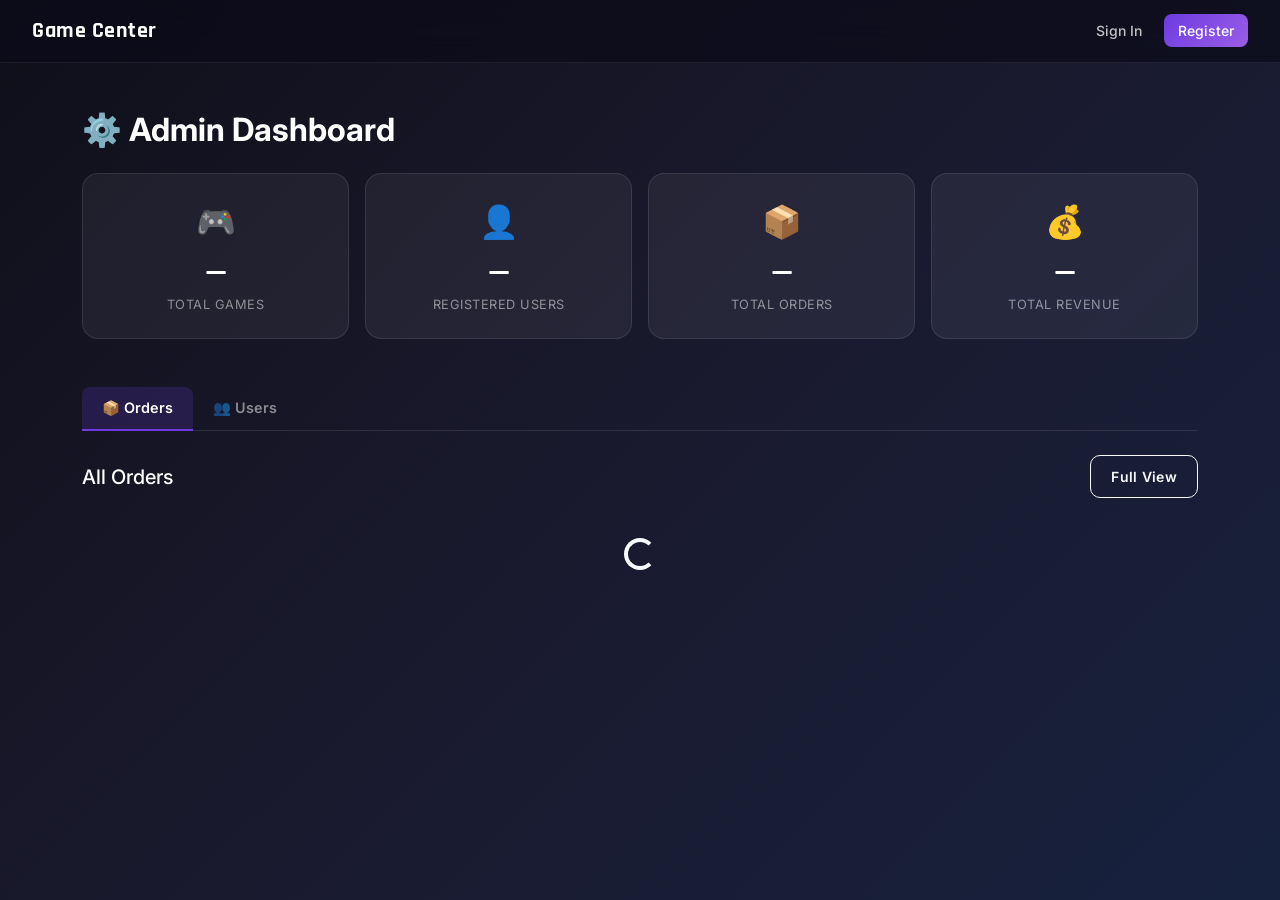
==== HTML/admin.html @ 30d6d2ef "project setup" ====
<!DOCTYPE html>
<html lang="en">
<head>
  <meta charset="UTF-8">
  <meta name="viewport" content="width=device-width, initial-scale=1">
  <title>Admin Dashboard — Game Center</title>
  <link href="https://cdn.jsdelivr.net/npm/bootstrap@5.3.3/dist/css/bootstrap.min.css" rel="stylesheet">
  <link rel="stylesheet" href="../css/styles.css">
  <link rel="stylesheet" href="../css/store.css">
  <link rel="icon" type="image/png" href="../assets/profile.png">
</head>
<body>

  <nav class="gc-navbar">
    <div class="gc-nav-brand">
      <a href="index.html" style="text-decoration:none;color:inherit">
        <img src="../assets/logo.png" alt="Logo" width="40" onerror="this.style.display='none'">
        <span>Game Center</span>
      </a>
    </div>
    <div class="gc-nav-actions" id="navActions"></div>
  </nav>

  <div class="container py-5">
    <h2 class="text-white fw-bold mb-4">⚙️ Admin Dashboard</h2>

    <!-- Stat Cards -->
    <div class="row g-3 mb-5" id="statCards">
      <div class="col-md-3">
        <div class="stat-card">
          <div class="stat-icon">🎮</div>
          <div class="stat-val" id="statGames">—</div>
          <div class="stat-label">Total Games</div>
        </div>
      </div>
      <div class="col-md-3">
        <div class="stat-card">
          <div class="stat-icon">👤</div>
          <div class="stat-val" id="statUsers">—</div>
          <div class="stat-label">Registered Users</div>
        </div>
      </div>
      <div class="col-md-3">
        <div class="stat-card">
          <div class="stat-icon">📦</div>
          <div class="stat-val" id="statOrders">—</div>
          <div class="stat-label">Total Orders</div>
        </div>
      </div>
      <div class="col-md-3">
        <div class="stat-card">
          <div class="stat-icon">💰</div>
          <div class="stat-val" id="statRevenue">—</div>
          <div class="stat-label">Total Revenue</div>
        </div>
      </div>
    </div>

    <!-- Tabs -->
    <ul class="nav nav-tabs gc-tabs mb-4" id="adminTabs">
      <li class="nav-item">
        <button class="nav-link active" onclick="showTab('orders')">📦 Orders</button>
      </li>
      <li class="nav-item">
        <button class="nav-link" onclick="showTab('users')">👥 Users</button>
      </li>
    </ul>

    <!-- Orders Tab -->
    <div id="tab-orders">
      <div class="d-flex justify-content-between align-items-center mb-3">
        <h5 class="text-white mb-0">All Orders</h5>
        <a href="orders.html" class="btn btn-sm btn-outline-light">Full View</a>
      </div>
      <div id="adminOrdersContainer">
        <div class="text-center text-white py-4"><div class="spinner-border text-light"></div></div>
      </div>
    </div>

    <!-- Users Tab -->
    <div id="tab-users" style="display:none">
      <div class="d-flex justify-content-between align-items-center mb-3">
        <h5 class="text-white mb-0">All Users</h5>
      </div>
      <div id="adminUsersContainer">
        <div class="text-center text-white py-4"><div class="spinner-border text-light"></div></div>
      </div>
    </div>
  </div>

  <!-- Order Detail Modal -->
  <div class="modal fade" id="orderDetailModal" tabindex="-1">
    <div class="modal-dialog modal-lg">
      <div class="modal-content bg-dark text-white rounded-4 p-4">
        <div class="modal-header border-0">
          <h5 class="modal-title fw-bold">Order Details</h5>
          <button type="button" class="btn-close btn-close-white" data-bs-dismiss="modal"></button>
        </div>
        <div class="modal-body" id="orderDetailBody"></div>
        <div class="modal-footer border-0">
          <label class="text-white me-2">Update Status:</label>
          <select id="statusSelect" class="form-select form-select-sm w-auto me-2">
            <option value="pending">Pending</option>
            <option value="processing">Processing</option>
            <option value="completed">Completed</option>
            <option value="cancelled">Cancelled</option>
          </select>
          <button class="btn btn-sm btn-success" onclick="updateOrderStatus()">Save</button>
        </div>
      </div>
    </div>
  </div>

  <script src="https://cdn.jsdelivr.net/npm/bootstrap@5.3.3/dist/js/bootstrap.bundle.min.js"></script>
  <script src="../JS/auth_ui.js"></script>
  <script src="../JS/admin.js"></script>
</body>
</html>
---- css/styles.css ----
/* ============================================================
   Game Center Store — styles.css  (v2, fully backward-compatible)
   ============================================================ */

@import url('https://fonts.googleapis.com/css2?family=Rajdhani:wght@500;600;700&family=Inter:wght@400;500;600&display=swap');

/* ── Root Variables ──────────────────────────────────────────────────────── */
:root {
  --gc-bg-1:      #0f0f1a;
  --gc-bg-2:      #1a1a2e;
  --gc-bg-3:      #16213e;
  --gc-purple:    #6c3ce1;
  --gc-purple-2:  #9b5de5;
  --gc-pink:      #ff6b9d;
  --gc-cyan:      #00d4ff;
  --gc-glass:     rgba(255,255,255,0.06);
  --gc-glass-b:   rgba(255,255,255,0.12);
  --gc-radius:    14px;
  --gc-shadow:    0 8px 32px rgba(0,0,0,0.5);
}

/* ── Reset / Base ────────────────────────────────────────────────────────── */
*, *::before, *::after { box-sizing: border-box; }

body {
  background: linear-gradient(135deg, var(--gc-bg-1) 0%, var(--gc-bg-2) 50%, var(--gc-bg-3) 100%);
  min-height: 100vh;
  color: #fff;
  font-family: 'Inter', sans-serif;
  margin: 0;
  padding: 0;
}

/* ── Navbar ──────────────────────────────────────────────────────────────── */
.gc-navbar {
  display: flex;
  align-items: center;
  justify-content: space-between;
  padding: 14px 32px;
  background: rgba(10,10,25,0.7);
  backdrop-filter: blur(20px);
  border-bottom: 1px solid rgba(255,255,255,0.08);
  position: sticky;
  top: 0;
  z-index: 100;
}

.gc-nav-brand {
  display: flex;
  align-items: center;
  gap: 10px;
  font-family: 'Rajdhani', sans-serif;
  font-size: 1.4rem;
  font-weight: 700;
  color: #fff;
  letter-spacing: .5px;
}

.gc-nav-actions {
  display: flex;
  align-items: center;
  gap: 8px;
  flex-wrap: wrap;
}

.gc-nav-link {
  color: rgba(255,255,255,0.75);
  text-decoration: none;
  padding: 6px 14px;
  border-radius: 8px;
  font-size: .875rem;
  font-weight: 500;
  transition: all .2s;
  white-space: nowrap;
}
.gc-nav-link:hover { background: var(--gc-glass-b); color: #fff; }

.gc-nav-link-primary {
  background: linear-gradient(135deg, var(--gc-purple), var(--gc-purple-2));
  color: #fff !important;
}
.gc-nav-link-primary:hover { opacity: .9; }

.gc-nav-link-danger { color: #ff6b6b !important; }
.gc-nav-link-danger:hover { background: rgba(255,107,107,.1); }

.gc-nav-user {
  color: rgba(255,255,255,0.6);
  font-size: .875rem;
  padding: 6px 10px;
}

.gc-nav-cart { position: relative; }

.cart-badge {
  display: inline-flex;
  align-items: center;
  justify-content: center;
  min-width: 18px;
  height: 18px;
  background: var(--gc-pink);
  color: #fff;
  border-radius: 9px;
  font-size: .7rem;
  font-weight: 700;
  padding: 0 4px;
  margin-left: 4px;
  vertical-align: middle;
}

/* ── Hero / Search ───────────────────────────────────────────────────────── */
.gc-hero { text-align: center; padding: 48px 20px 32px; }

.store-title {
  font-family: 'Rajdhani', sans-serif;
  font-size: clamp(2rem, 6vw, 4rem);
  font-weight: 700;
  margin: 0 0 28px;
  background: linear-gradient(135deg, #fff 0%, var(--gc-cyan) 60%, var(--gc-purple-2) 100%);
  -webkit-background-clip: text;
  -webkit-text-fill-color: transparent;
  background-clip: text;
  text-shadow: none;
}

.search-bar {
  display: flex;
  justify-content: center;
}

.search-bar input,
.search-bar .form-control {
  width: 100%;
  max-width: 540px;
  padding: 14px 22px;
  border: 1.5px solid rgba(255,255,255,0.12);
  border-radius: 50px;
  background: rgba(255,255,255,0.08);
  color: #fff;
  font-size: 1rem;
  backdrop-filter: blur(10px);
  transition: all .25s;
  box-shadow: 0 4px 20px rgba(0,0,0,0.3);
}
.search-bar input:focus, .search-bar .form-control:focus {
  outline: none;
  border-color: var(--gc-purple);
  background: rgba(255,255,255,0.12);
  box-shadow: 0 0 0 3px rgba(108,60,225,.25);
  color: #fff;
}
.search-bar input::placeholder { color: rgba(255,255,255,0.45); }

/* ── Game Cards ──────────────────────────────────────────────────────────── */
.card-glass {
  background: var(--gc-glass);
  border: 1px solid rgba(255,255,255,0.1);
  border-radius: var(--gc-radius);
  backdrop-filter: blur(16px);
  box-shadow: var(--gc-shadow);
  transition: transform .3s ease, box-shadow .3s ease, border-color .3s;
  cursor: pointer;
  overflow: hidden;
}
.card-glass:hover {
  transform: translateY(-6px) scale(1.02);
  box-shadow: 0 16px 48px rgba(0,0,0,.7);
  border-color: rgba(108,60,225,.4);
}

.game-img {
  height: 200px;
  object-fit: cover;
  width: 100%;
}

.genre-tag {
  background: linear-gradient(135deg, var(--gc-pink), #ff4d8a);
  font-size: .72rem;
  padding: 4px 10px;
  border-radius: 20px;
  color: #fff;
  display: inline-block;
  font-weight: 600;
  letter-spacing: .3px;
}

.price-badge {
  background: linear-gradient(135deg, var(--gc-purple), var(--gc-purple-2));
  color: #fff;
  padding: 6px 14px;
  border-radius: 10px;
  font-weight: 700;
  font-size: .95rem;
}

/* ── Floating Add Button ─────────────────────────────────────────────────── */
.floating-btn {
  position: fixed;
  bottom: 30px;
  right: 30px;
  background: linear-gradient(135deg, var(--gc-purple), var(--gc-purple-2));
  color: #fff;
  border: none;
  padding: 15px 26px;
  border-radius: 50px;
  font-size: 1rem;
  font-weight: 700;
  box-shadow: 0 8px 30px rgba(108,60,225,.5);
  transition: all .3s;
  z-index: 50;
  letter-spacing: .3px;
}
.floating-btn:hover {
  transform: scale(1.08) translateY(-2px);
  box-shadow: 0 12px 40px rgba(108,60,225,.7);
}

/* ── Forms ───────────────────────────────────────────────────────────────── */
.gc-form {
  background: var(--gc-glass);
  border: 1px solid rgba(255,255,255,0.12);
  border-radius: 18px;
  padding: 32px;
  backdrop-filter: blur(16px);
  box-shadow: var(--gc-shadow);
}

/* Override Bootstrap form-control to match theme */
.form-control, .form-select {
  background: rgba(255,255,255,0.08) !important;
  border: 1px solid rgba(255,255,255,0.14) !important;
  color: #fff !important;
  border-radius: 10px;
  padding: 10px 15px;
  transition: all .25s;
}
.form-control:focus, .form-select:focus {
  background: rgba(255,255,255,0.14) !important;
  border-color: var(--gc-purple) !important;
  box-shadow: 0 0 0 3px rgba(108,60,225,.2) !important;
  outline: none;
  color: #fff !important;
}
.form-control::placeholder { color: rgba(255,255,255,0.4); font-style: italic; }
.form-label { color: rgba(255,255,255,.85); font-weight: 600; font-size: .9rem; margin-bottom: 6px; }
.form-text { font-size: .8rem; }

/* ── Buttons ─────────────────────────────────────────────────────────────── */
.btn {
  border-radius: 10px;
  font-weight: 600;
  padding: 10px 20px;
  transition: all .25s;
  letter-spacing: .3px;
}
.btn-primary {
  background: linear-gradient(135deg, var(--gc-purple), var(--gc-purple-2)) !important;
  border: none !important;
  box-shadow: 0 4px 15px rgba(108,60,225,.4);
}
.btn-primary:hover { opacity: .9; transform: translateY(-1px); box-shadow: 0 6px 20px rgba(108,60,225,.6); }
.btn-secondary { background: rgba(255,255,255,.12) !important; border: 1px solid rgba(255,255,255,.2) !important; color: #fff !important; }
.btn-success  { background: linear-gradient(135deg, #1a7a4a, #28a865) !important; border: none !important; }
.btn-danger   { background: linear-gradient(135deg, #c0392b, #e74c3c) !important; border: none !important; }

/* ── Modal ───────────────────────────────────────────────────────────────── */
.modal-content {
  background: linear-gradient(160deg, #1a1a2e, #16213e);
  border: 1px solid rgba(255,255,255,0.1);
  border-radius: 18px;
  box-shadow: 0 20px 60px rgba(0,0,0,.8);
  color: #fff;
}
.modal-header { border-bottom: 1px solid rgba(255,255,255,0.08); }
.modal-footer { border-top: 1px solid rgba(255,255,255,0.08); }

/* ── Toast Notifications ─────────────────────────────────────────────────── */
.toast-notification {
  padding: 12px 20px;
  border-radius: 10px;
  color: #fff;
  font-weight: 500;
  font-size: .9rem;
  opacity: 0;
  transform: translateX(20px);
  transition: all .35s ease;
  min-width: 220px;
  box-shadow: 0 4px 20px rgba(0,0,0,.4);
}
.toast-notification.toast-visible { opacity: 1; transform: translateX(0); }
.toast-success { background: linear-gradient(135deg, #1a7a4a, #28a865); }
.toast-danger  { background: linear-gradient(135deg, #c0392b, #e74c3c); }
.toast-info    { background: linear-gradient(135deg, var(--gc-purple), var(--gc-purple-2)); }

/* ── Scrollbar ───────────────────────────────────────────────────────────── */
::-webkit-scrollbar { width: 8px; }
::-webkit-scrollbar-track { background: var(--gc-bg-1); }
::-webkit-scrollbar-thumb { background: rgba(255,255,255,.15); border-radius: 4px; }
::-webkit-scrollbar-thumb:hover { background: rgba(255,255,255,.25); }
---- css/store.css ----
/* css/store.css — Cart, Orders, Admin Dashboard styles */

/* ── Empty State ─────────────────────────────────────────────────────────── */
.empty-state {
  text-align: center;
  padding: 80px 20px;
}
.empty-icon {
  font-size: 4rem;
  margin-bottom: 16px;
  filter: drop-shadow(0 0 20px rgba(255,255,255,.2));
}

/* ── Cart Items ──────────────────────────────────────────────────────────── */
.cart-items-list {
  display: flex;
  flex-direction: column;
  gap: 14px;
  margin-bottom: 24px;
}

.cart-item {
  display: flex;
  align-items: center;
  gap: 16px;
  background: rgba(255,255,255,0.06);
  border: 1px solid rgba(255,255,255,0.1);
  border-radius: 14px;
  padding: 14px 18px;
  transition: border-color .2s;
}
.cart-item:hover { border-color: rgba(108,60,225,.35); }

.cart-item-img {
  width: 80px;
  height: 60px;
  object-fit: cover;
  border-radius: 8px;
  flex-shrink: 0;
}

.cart-item-info { flex: 1; min-width: 0; }
.cart-item-title { color: #fff; font-weight: 600; font-size: 1rem; white-space: nowrap; overflow: hidden; text-overflow: ellipsis; }
.cart-item-price { color: rgba(255,255,255,.5); font-size: .85rem; margin-top: 3px; }

.cart-item-controls {
  display: flex;
  align-items: center;
  gap: 14px;
  flex-shrink: 0;
}

.qty-control {
  display: flex;
  align-items: center;
  gap: 8px;
  background: rgba(255,255,255,0.08);
  border-radius: 8px;
  padding: 4px 8px;
}
.qty-btn {
  background: none;
  border: none;
  color: #fff;
  font-size: 1.2rem;
  cursor: pointer;
  width: 28px;
  height: 28px;
  display: flex;
  align-items: center;
  justify-content: center;
  border-radius: 6px;
  transition: background .2s;
}
.qty-btn:hover { background: rgba(255,255,255,.15); }
.qty-val { color: #fff; font-weight: 700; min-width: 20px; text-align: center; }

.cart-item-subtotal { color: #fff; font-weight: 700; min-width: 64px; text-align: right; font-size: 1rem; }

.btn-remove {
  background: none;
  border: none;
  color: rgba(255,107,107,.7);
  font-size: 1rem;
  cursor: pointer;
  padding: 6px;
  border-radius: 6px;
  transition: all .2s;
}
.btn-remove:hover { color: #ff6b6b; background: rgba(255,107,107,.12); }

/* ── Cart Summary ────────────────────────────────────────────────────────── */
.cart-summary {
  background: rgba(255,255,255,0.06);
  border: 1px solid rgba(255,255,255,0.1);
  border-radius: 16px;
  padding: 24px;
  max-width: 420px;
  margin-left: auto;
}
.cart-summary-row {
  display: flex;
  justify-content: space-between;
  align-items: center;
  padding: 8px 0;
}
.cart-total-row {
  border-top: 1px solid rgba(255,255,255,0.1);
  margin-top: 8px;
  padding-top: 16px;
}

/* ── Orders Table ────────────────────────────────────────────────────────── */
.orders-table-wrap {
  overflow-x: auto;
  border-radius: 14px;
  border: 1px solid rgba(255,255,255,0.1);
}

.orders-table {
  width: 100%;
  border-collapse: collapse;
  min-width: 600px;
}

.orders-table thead { background: rgba(255,255,255,0.06); }
.orders-table th {
  padding: 14px 18px;
  text-align: left;
  font-size: .8rem;
  font-weight: 700;
  text-transform: uppercase;
  letter-spacing: .6px;
  color: rgba(255,255,255,.5);
  border-bottom: 1px solid rgba(255,255,255,.08);
}
.orders-table td {
  padding: 14px 18px;
  border-bottom: 1px solid rgba(255,255,255,0.05);
  vertical-align: middle;
}
.orders-table tr:last-child td { border-bottom: none; }
.orders-table tbody tr:hover { background: rgba(255,255,255,0.03); }

/* Order status pills */
.order-status {
  display: inline-block;
  padding: 4px 12px;
  border-radius: 20px;
  font-size: .78rem;
  font-weight: 700;
  text-transform: capitalize;
}
.status-pending    { background: rgba(255,193,7,.15);  color: #ffc107; border: 1px solid rgba(255,193,7,.3);  }
.status-processing { background: rgba(0,212,255,.15);  color: #00d4ff; border: 1px solid rgba(0,212,255,.3);  }
.status-completed  { background: rgba(40,168,101,.15); color: #28a865; border: 1px solid rgba(40,168,101,.3); }
.status-cancelled  { background: rgba(231,76,60,.15);  color: #e74c3c; border: 1px solid rgba(231,76,60,.3);  }

/* ── Order Detail Modal ──────────────────────────────────────────────────── */
.order-items-list { display: flex; flex-direction: column; gap: 12px; }
.order-detail-item {
  display: flex;
  align-items: center;
  gap: 14px;
  background: rgba(255,255,255,0.05);
  border-radius: 10px;
  padding: 12px;
}
.order-item-img {
  width: 64px;
  height: 48px;
  object-fit: cover;
  border-radius: 7px;
  flex-shrink: 0;
}
.order-item-info { flex: 1; min-width: 0; }

/* ── Admin Stat Cards ────────────────────────────────────────────────────── */
.stat-card {
  background: rgba(255,255,255,0.06);
  border: 1px solid rgba(255,255,255,0.1);
  border-radius: 16px;
  padding: 24px;
  text-align: center;
  transition: border-color .2s, transform .2s;
}
.stat-card:hover { border-color: rgba(108,60,225,.4); transform: translateY(-3px); }
.stat-icon { font-size: 2rem; margin-bottom: 10px; }
.stat-val  { font-family: 'Rajdhani', sans-serif; font-size: 2.2rem; font-weight: 700; color: #fff; line-height: 1; }
.stat-label { font-size: .8rem; color: rgba(255,255,255,.5); margin-top: 4px; text-transform: uppercase; letter-spacing: .5px; }

/* ── Admin Tabs ──────────────────────────────────────────────────────────── */
.gc-tabs {
  border-bottom: 1px solid rgba(255,255,255,0.1) !important;
}
.gc-tabs .nav-link {
  color: rgba(255,255,255,.5) !important;
  border: none !important;
  border-radius: 8px 8px 0 0 !important;
  padding: 10px 20px !important;
  font-weight: 600 !important;
  font-size: .9rem !important;
  transition: all .2s !important;
  background: transparent !important;
}
.gc-tabs .nav-link:hover { color: rgba(255,255,255,.8) !important; background: rgba(255,255,255,.05) !important; }
.gc-tabs .nav-link.active { color: #fff !important; background: rgba(108,60,225,.2) !important; border-bottom: 2px solid #6c3ce1 !important; }

/* ── Responsive ──────────────────────────────────────────────────────────── */
@media (max-width: 640px) {
  .cart-item { flex-wrap: wrap; }
  .cart-item-controls { width: 100%; justify-content: space-between; }
  .gc-navbar { padding: 12px 16px; }
  .gc-nav-actions { gap: 4px; }
  .gc-nav-link { padding: 5px 10px; font-size: .8rem; }
}
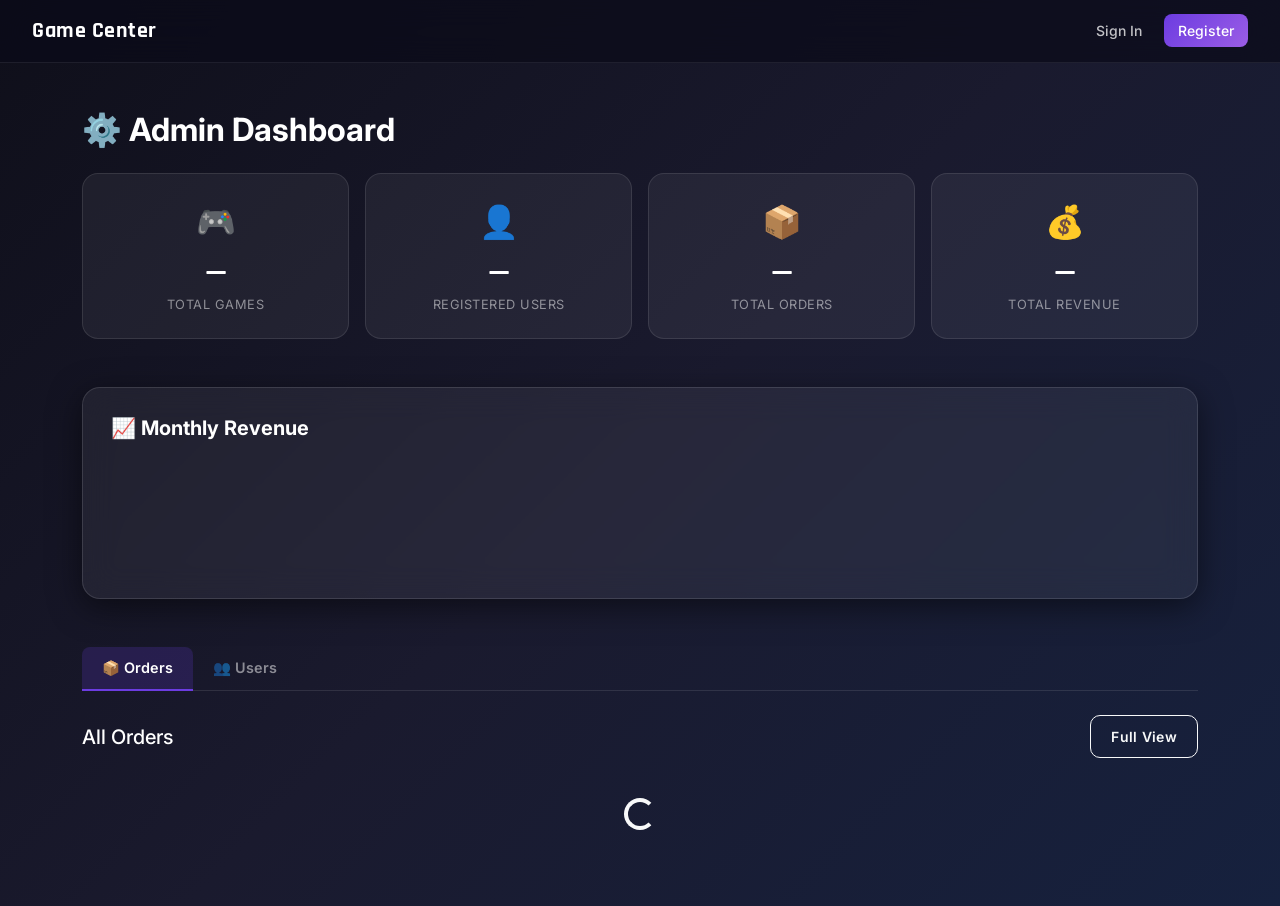
==== commit 13cab6d7: "Enhance game addition form: replace genre input with a dropdown for better selection and user experi" ====
--- a/HTML/admin.html
+++ b/HTML/admin.html
@@ -7,6 +7,7 @@
   <link href="https://cdn.jsdelivr.net/npm/bootstrap@5.3.3/dist/css/bootstrap.min.css" rel="stylesheet">
   <link rel="stylesheet" href="../css/styles.css">
   <link rel="stylesheet" href="../css/store.css">
+  <script src="https://cdn.jsdelivr.net/npm/chart.js@4.4.3/dist/chart.umd.min.js"></script>
   <link rel="icon" type="image/png" href="../assets/profile.png">
 </head>
 <body>
@@ -33,6 +34,9 @@
           <div class="stat-label">Total Games</div>
         </div>
       </div>
+
+
+
       <div class="col-md-3">
         <div class="stat-card">
           <div class="stat-icon">👤</div>
@@ -55,6 +59,12 @@
         </div>
       </div>
     </div>
+
+    <!-- Revenue Chart -->
+<div class="gc-form mb-5" style="padding: 28px;">
+  <h5 class="text-white fw-bold mb-4">📈 Monthly Revenue</h5>
+  <canvas id="revenueChart" height="100"></canvas>
+</div>
 
     <!-- Tabs -->
     <ul class="nav nav-tabs gc-tabs mb-4" id="adminTabs">
--- a/css/styles.css
+++ b/css/styles.css
@@ -298,3 +298,207 @@
 ::-webkit-scrollbar-track { background: var(--gc-bg-1); }
 ::-webkit-scrollbar-thumb { background: rgba(255,255,255,.15); border-radius: 4px; }
 ::-webkit-scrollbar-thumb:hover { background: rgba(255,255,255,.25); }
+
+/* =============================================================
+   NAVBAR PROFILE LINK + AVATAR  — replaces all previous attempts
+   ============================================================= */
+
+/* The profile anchor: flex row, vertically centered */
+.gc-nav-profile-link {
+  display: flex !important;
+  align-items: center !important;
+  gap: 8px !important;
+  height: 32px !important;   /* 🔴 CRITICAL */
+}
+.gc-nav-profile-link:hover {
+  background: rgba(255,255,255,0.1) !important;
+}
+.gc-nav-actions {
+  display: flex;
+  align-items: center; /* 🔴 CRITICAL */
+}
+/* Username text */
+.gc-nav-username {
+  font-size: .875rem !important;
+  font-weight: 500 !important;
+  color: rgba(255,255,255,.75) !important;
+  white-space: nowrap !important;
+  transition: color .2s !important;
+}
+.gc-nav-profile-link:hover .gc-nav-username {
+  color: #fff !important;
+}
+
+/* The avatar container — THIS is the circle, not the img */
+.gc-nav-avatar-wrap {
+  /* Hard-lock to exactly 32x32. No exceptions. */
+  display: block !important;
+  width: 32px !important;
+  height: 32px !important;
+  min-width: 32px !important;
+  max-width: 32px !important;
+  min-height: 32px !important;
+  max-height: 32px !important;
+  flex-shrink: 0 !important;
+  flex-grow: 0 !important;
+  border-radius: 50% !important;
+  overflow: hidden !important;                    /* clips the image into the circle */
+  background: linear-gradient(135deg, var(--gc-purple), var(--gc-purple-2));
+  border: 2px solid rgba(108, 60, 225, 0.6) !important;
+  box-sizing: border-box !important;
+  position: relative !important;
+}
+
+/* The actual <img> — fills 100% of the wrap, goes nowhere else */
+.gc-nav-avatar-wrap .gc-nav-avatar {
+  display: block !important;
+  position: absolute !important;
+  inset: 0 !important;               /* top:0; right:0; bottom:0; left:0 */
+  width: 100% !important;
+  height: 100% !important;
+  object-fit: cover !important;
+  object-position: center !important;
+  border-radius: 0 !important;       /* wrap handles the circle, not the img */
+  margin: 0 !important;
+  padding: 0 !important;
+}
+
+/* Initials fallback — also fills the wrap */
+.gc-nav-avatar-wrap .gc-nav-avatar-initials {
+  display: flex !important;
+  position: absolute !important;
+  inset: 0 !important;
+  width: 100% !important;
+  height: 100% !important;
+  align-items: center !important;
+  justify-content: center !important;
+  font-size: .65rem !important;
+  font-weight: 700 !important;
+  color: #fff !important;
+  font-family: 'Rajdhani', sans-serif !important;
+  letter-spacing: .5px !important;
+  margin: 0 !important;
+  padding: 0 !important;
+}
+
+/* ── User cell in tables (admin panel) ───────────────────────────────────── */
+.user-cell {
+  display: flex;
+  align-items: center;
+  gap: 10px;
+}
+
+.user-mini-avatar-wrap {
+  width: 36px;
+  height: 36px;
+  min-width: 36px;
+  border-radius: 50%;
+  flex-shrink: 0;
+  position: relative;
+  overflow: hidden;
+}
+
+.user-mini-avatar {
+  width: 36px;
+  height: 36px;
+  border-radius: 50%;
+  object-fit: cover;
+  display: block;
+  border: 2px solid rgba(108,60,225,0.4);
+}
+
+.user-mini-initials {
+  width: 36px;
+  height: 36px;
+  border-radius: 50%;
+  background: linear-gradient(135deg, var(--gc-purple), var(--gc-purple-2));
+  display: flex;
+  align-items: center;
+  justify-content: center;
+  font-size: .7rem;
+  font-weight: 700;
+  color: #fff;
+  font-family: 'Rajdhani', sans-serif;
+  letter-spacing: .5px;
+  border: 2px solid rgba(108,60,225,0.4);
+}
+
+/* ── Role badges ─────────────────────────────────────────────────────────── */
+.role-badge {
+  display: inline-block;
+  padding: 3px 10px;
+  border-radius: 20px;
+  font-size: .72rem;
+  font-weight: 700;
+  letter-spacing: .3px;
+  white-space: nowrap;
+}
+.role-admin {
+  background: rgba(108,60,225,.2);
+  border: 1px solid rgba(108,60,225,.4);
+  color: #c4a8ff;
+}
+.role-user {
+  background: rgba(0,212,255,.12);
+  border: 1px solid rgba(0,212,255,.3);
+  color: #7ee8ff;
+}
+
+/* ════════════════════════════════════════════════════════════════
+   LIBRARY FEATURE — append to end of css/styles.css
+═══════════════════════════════════════════════════════════════════ */
+
+/* ── "Add to Library" button on store cards ─────────────────────────────── */
+.btn-lib-card {
+  display: inline-flex;
+  align-items: center;
+  gap: 5px;
+  padding: 5px 12px;
+  border-radius: 8px;
+  border: 1px solid rgba(0,212,255,.4);
+  background: rgba(0,212,255,.1);
+  color: #7ee8ff;
+  font-size: .75rem;
+  font-weight: 700;
+  cursor: pointer;
+  white-space: nowrap;
+  transition: all .22s;
+  letter-spacing: .2px;
+}
+.btn-lib-card:hover {
+  background: rgba(0,212,255,.2);
+  border-color: rgba(0,212,255,.7);
+  color: #fff;
+  transform: translateY(-1px);
+}
+.btn-lib-card.owned,
+.btn-lib-card[disabled] {
+  border-color: rgba(40,168,101,.4);
+  background: rgba(40,168,101,.12);
+  color: #7effc2;
+  cursor: default;
+  transform: none;
+}
+
+/* ── "In Library" overlay badge on game card image ──────────────────────── */
+.owned-store-badge {
+  position: absolute;
+  top: 10px;
+  right: 10px;
+  background: linear-gradient(135deg, #1a7a4a, #28a865);
+  color: #fff;
+  font-size: .68rem;
+  font-weight: 700;
+  padding: 3px 10px;
+  border-radius: 20px;
+  letter-spacing: .4px;
+  text-transform: uppercase;
+  box-shadow: 0 2px 10px rgba(40,168,101,.5);
+  z-index: 2;
+  pointer-events: none;
+}
+
+/* ── Library nav link ────────────────────────────────────────────────────── */
+.gc-nav-library {
+  position: relative;
+}
